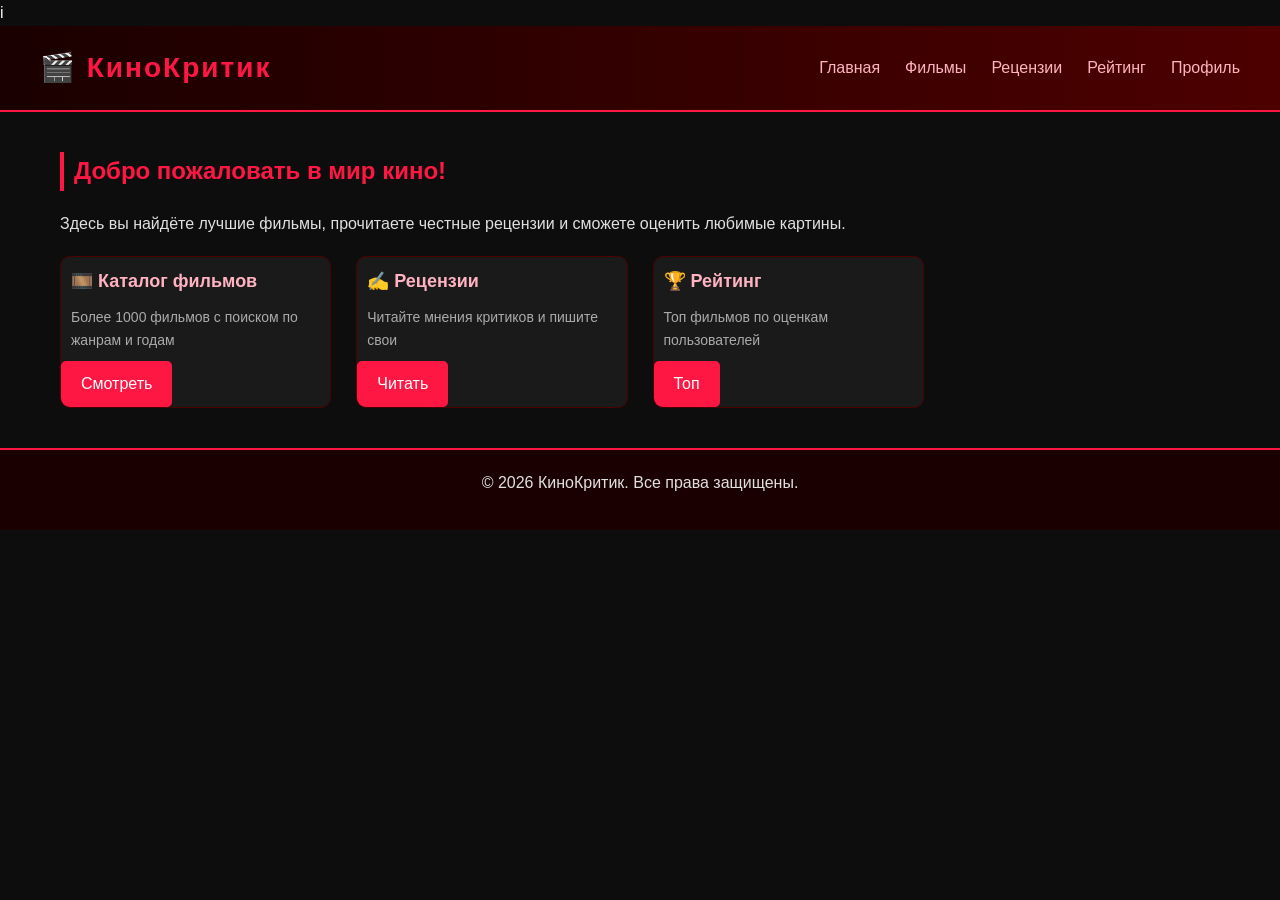
==== index.html @ 6a604b25 "Add files via upload" ====
i<!DOCTYPE html>
<html lang="ru">
<head>
    <meta charset="UTF-8">
    <title>КиноКритик — Главная</title>
    <link rel="stylesheet" href="css/style.css">
</head>
<body>

<!-- ШАПКА — одинаковая на всех страницах -->
<header>
    <h1>🎬 КиноКритик</h1>
    <nav>
        <ul>
            <li><a href="index.html">Главная</a></li>
            <li><a href="movies.html">Фильмы</a></li>
            <li><a href="reviews.html">Рецензии</a></li>
            <li><a href="rating.html">Рейтинг</a></li>
            <li><a href="profile.html">Профиль</a></li>
        </ul>
    </nav>
</header>

<!-- ОСНОВНОЙ КОНТЕНТ -->
<main>
    <h2>Добро пожаловать в мир кино!</h2>
    <p>Здесь вы найдёте лучшие фильмы, прочитаете честные рецензии и сможете оценить любимые картины.</p>

    <div class="movies-grid">
        <div class="movie-card">
            <h3>🎞️ Каталог фильмов</h3>
            <div class="info">Более 1000 фильмов с поиском по жанрам и годам</div>
            <a href="movies.html" class="btn">Смотреть</a>
        </div>
        <div class="movie-card">
            <h3>✍️ Рецензии</h3>
            <div class="info">Читайте мнения критиков и пишите свои</div>
            <a href="reviews.html" class="btn">Читать</a>
        </div>
        <div class="movie-card">
            <h3>🏆 Рейтинг</h3>
            <div class="info">Топ фильмов по оценкам пользователей</div>
            <a href="rating.html" class="btn">Топ</a>
        </div>
    </div>
</main>

<!-- ПОДВАЛ -->
<footer>
    <p>© 2026 КиноКритик. Все права защищены.</p>
</footer>

</body>
</html>
---- css/style.css ----
/* ===== Общие стили ===== */
* {
    margin: 0;
    padding: 0;
    box-sizing: border-box;
    font-family: 'Segoe UI', Arial, sans-serif;
}

body {
    background-color: #0d0d0d;       /* почти чёрный фон */
    color: #f5f5f5;
    line-height: 1.6;
}

/* ===== Шапка ===== */
header {
    background: linear-gradient(90deg, #1a0000, #4d0000);
    padding: 20px 40px;
    border-bottom: 2px solid #ff1744; /* красная полоса */
    display: flex;
    justify-content: space-between;
    align-items: center;
}

header h1 {
    color: #ff1744;
    font-size: 28px;
    letter-spacing: 2px;
}

nav ul {
    display: flex;
    list-style: none;
    gap: 25px;
}

nav a {
    color: #ffb3c1;                 /* розовый */
    text-decoration: none;
    font-weight: 500;
    transition: color 0.3s;
}

nav a:hover {
    color: #ff1744;                 /* при наведении — красный */
}

/* ===== Основной блок ===== */
main {
    max-width: 1200px;
    margin: 40px auto;
    padding: 0 20px;
}

h2 {
    color: #ff1744;
    margin-bottom: 20px;
    border-left: 4px solid #ff1744;
    padding-left: 10px;
}

p {
    margin-bottom: 15px;
    color: #e0e0e0;
}

/* ===== Карточки фильмов ===== */
.movies-grid {
    display: grid;
    grid-template-columns: repeat(auto-fill, minmax(220px, 1fr));
    gap: 25px;
    margin-top: 20px;
}

.movie-card {
    background: #1a1a1a;
    border: 1px solid #4d0000;
    border-radius: 10px;
    overflow: hidden;
    transition: transform 0.3s, border-color 0.3s;
    cursor: pointer;
}

.movie-card:hover {
    transform: translateY(-5px);
    border-color: #ff1744;
}

.movie-card img {
    width: 100%;
    height: 300px;
    object-fit: cover;
}

.movie-card h3 {
    padding: 10px;
    color: #ffb3c1;
    font-size: 18px;
}

.movie-card .info {
    padding: 0 10px 10px;
    color: #aaa;
    font-size: 14px;
}

.rating-badge {
    display: inline-block;
    background: #ff1744;
    color: #fff;
    padding: 3px 8px;
    border-radius: 5px;
    font-weight: bold;
    margin: 5px 10px;
}

/* ===== Фильтры ===== */
.filters {
    display: flex;
    gap: 15px;
    margin-bottom: 25px;
    flex-wrap: wrap;
}

.filters input,
.filters select {
    padding: 10px;
    background: #1a1a1a;
    border: 1px solid #4d0000;
    color: #f5f5f5;
    border-radius: 5px;
    min-width: 180px;
}

.filters input:focus,
.filters select:focus {
    outline: none;
    border-color: #ff1744;
}

/* ===== Рецензии ===== */
.review {
    background: #1a1a1a;
    border-left: 4px solid #ff1744;
    padding: 15px 20px;
    margin-bottom: 15px;
    border-radius: 5px;
}

.review .author {
    color: #ff1744;
    font-weight: bold;
}

.review .date {
    color: #888;
    font-size: 13px;
    margin-left: 10px;
}

.review .text {
    margin-top: 10px;
    color: #e0e0e0;
}

/* ===== Форма ===== */
form {
    background: #1a1a1a;
    padding: 20px;
    border-radius: 10px;
    border: 1px solid #4d0000;
    margin-top: 20px;
}

form input,
form textarea,
form select {
    width: 100%;
    padding: 10px;
    margin-bottom: 10px;
    background: #0d0d0d;
    border: 1px solid #4d0000;
    color: #f5f5f5;
    border-radius: 5px;
}

form button {
    background: #ff1744;
    color: #fff;
    border: none;
    padding: 10px 25px;
    border-radius: 5px;
    cursor: pointer;
    font-weight: bold;
    transition: background 0.3s;
}

form button:hover {
    background: #d50000;
}

/* ===== Таблица рейтинга ===== */
table {
    width: 100%;
    border-collapse: collapse;
    margin-top: 20px;
    background: #1a1a1a;
    border-radius: 10px;
    overflow: hidden;
}

th, td {
    padding: 12px;
    text-align: left;
    border-bottom: 1px solid #4d0000;
}

th {
    background: #4d0000;
    color: #ffb3c1;
}

tr:hover {
    background: #2a0000;
}

/* ===== Профиль ===== */
.profile-card {
    background: #1a1a1a;
    padding: 30px;
    border-radius: 10px;
    border: 1px solid #4d0000;
    text-align: center;
}

.profile-card h2 {
    border: none;
    padding: 0;
}

.avatar {
    width: 120px;
    height: 120px;
    border-radius: 50%;
    background: linear-gradient(135deg, #ff1744, #ffb3c1);
    margin: 0 auto 20px;
    display: flex;
    align-items: center;
    justify-content: center;
    font-size: 50px;
    color: #fff;
    font-weight: bold;
}

/* ===== Подвал ===== */
footer {
    background: #1a0000;
    text-align: center;
    padding: 20px;
    color: #888;
    border-top: 2px solid #ff1744;
    margin-top: 40px;
}

/* ===== Кнопка-ссылка ===== */
.btn {
    display: inline-block;
    background: #ff1744;
    color: #fff;
    padding: 10px 20px;
    border-radius: 5px;
    text-decoration: none;
    transition: background 0.3s;
}

.btn:hover {
    background: #d50000;
}
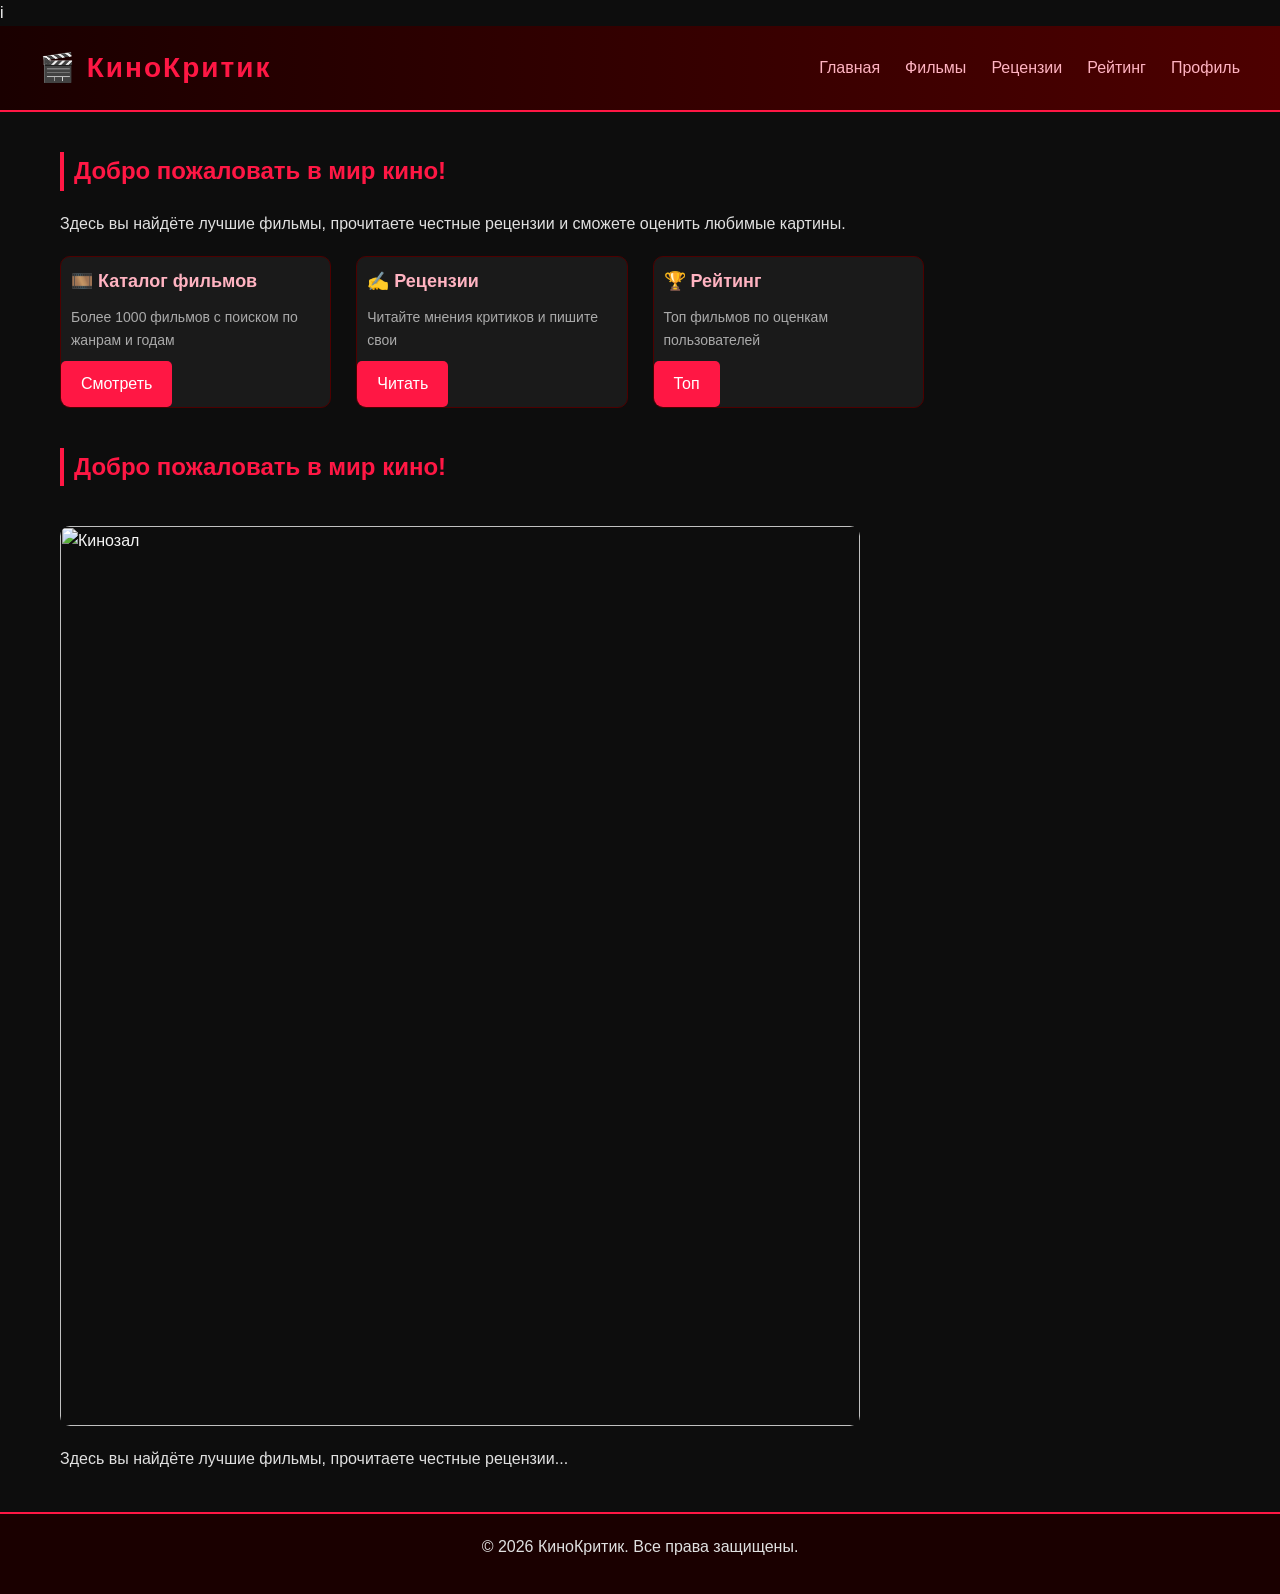
==== commit 24e9c39b: "Add files via upload" ====
--- a/index.html
+++ b/index.html
@@ -44,6 +44,16 @@
         </div>
     </div>
 </main>
+<main>
+    <h2>Добро пожаловать в мир кино!</h2>
+    
+    <!-- 👇 ВОТ СЮДА ВСТАВЛЯЕТЕ КАРТИНКУ 👇 -->
+    <img src="images/hero.jpg" alt="Кинозал" style="width: 100%; max-width: 800px; border-radius: 10px; margin: 20px 0;">
+    
+    <p>Здесь вы найдёте лучшие фильмы, прочитаете честные рецензии...</p>
+    
+    <!-- ... остальной код ... -->
+</main>
 
 <!-- ПОДВАЛ -->
 <footer>
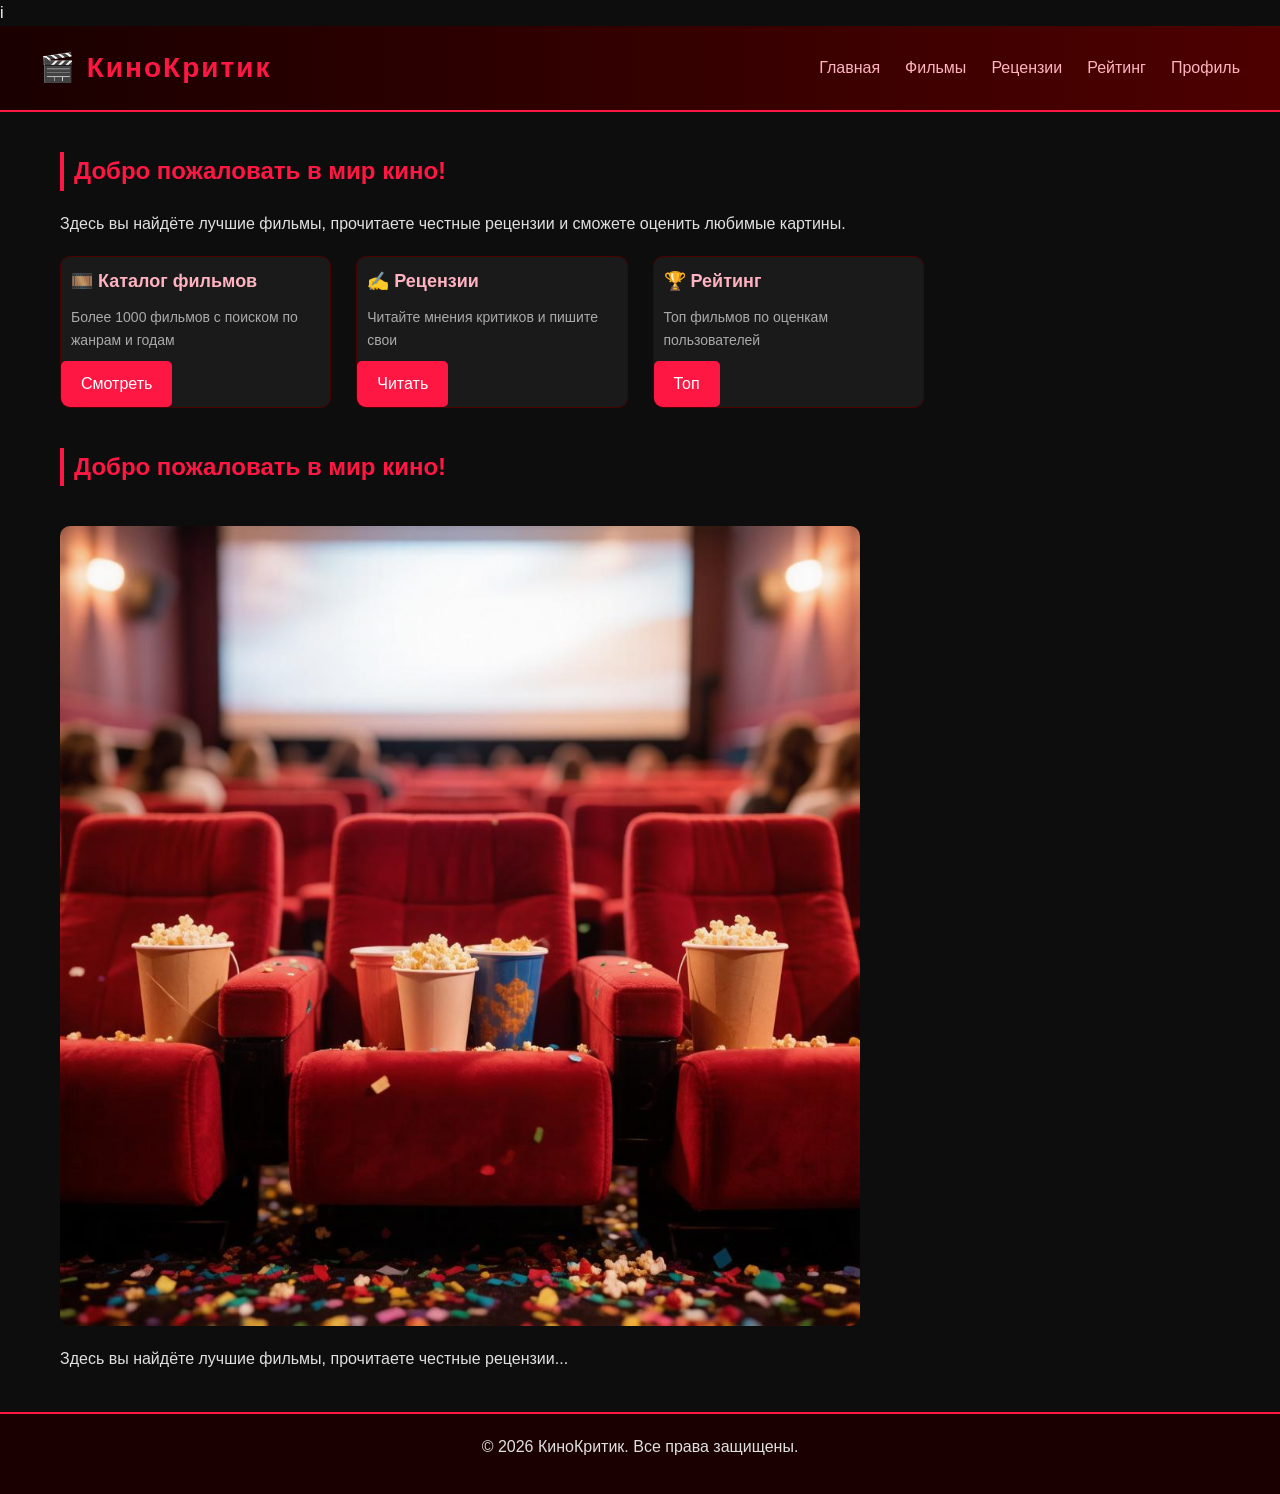
==== commit 3eba6950: "Add files via upload" ====
--- a/index.html
+++ b/index.html
@@ -48,7 +48,7 @@
     <h2>Добро пожаловать в мир кино!</h2>
     
     <!-- 👇 ВОТ СЮДА ВСТАВЛЯЕТЕ КАРТИНКУ 👇 -->
-    <img src="images/hero.jpg" alt="Кинозал" style="width: 100%; max-width: 800px; border-radius: 10px; margin: 20px 0;">
+    <img src="images/image.jpeg" alt="Кинозал" style="width: 100%; max-width: 800px; border-radius: 10px; margin: 20px 0;">
     
     <p>Здесь вы найдёте лучшие фильмы, прочитаете честные рецензии...</p>
     
